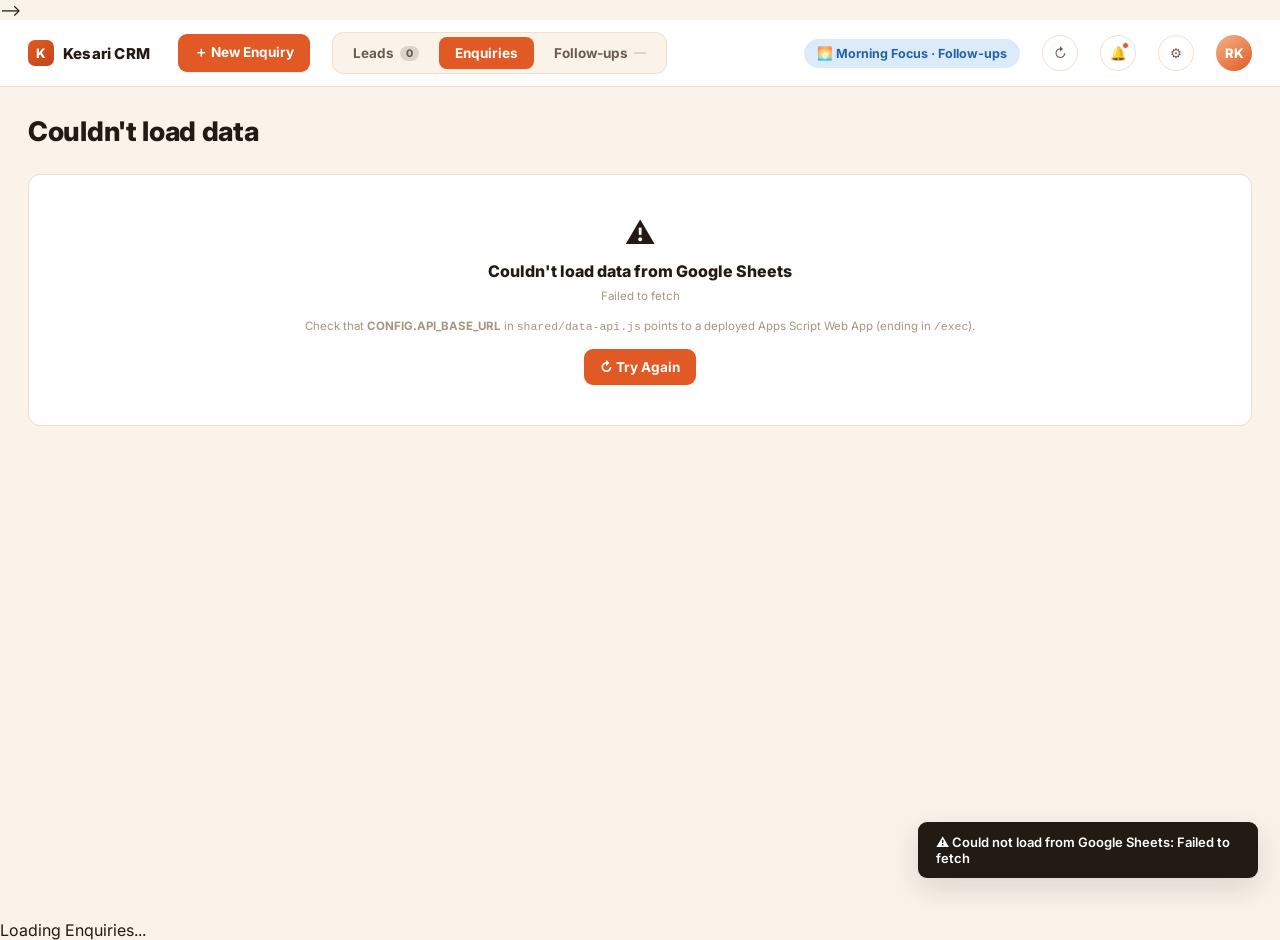
==== enquiries/index.html @ dcc7481c "Initial CRM project" ====
<!-- <!DOCTYPE html>
<html lang="en">
<head>
<meta charset="UTF-8">
<meta name="viewport" content="width=device-width, initial-scale=1.0">
<title>Enquiries — Kesari CRM</title>
<link rel="preconnect" href="https://fonts.googleapis.com">
<link href="https://fonts.googleapis.com/css2?family=Inter:wght@400;500;600;700;800&family=IBM+Plex+Mono:wght@500;600&display=swap" rel="stylesheet">
<link rel="stylesheet" href="../shared/shared.css">
<link rel="stylesheet" href="enquiries.css">
</head>
<body>
<div id="toast-wrap"></div>

<div class="app-shell">
  <div id="navRoot"></div>
  <div class="page" id="pageRoot"></div>
</div>

<!-- New Direct Enquiry overlay -->
<!-- <div class="overlay-backdrop" id="overlayBackdrop">
  <div class="overlay-panel" id="overlayPanel"></div>
</div>

<script src="../shared/data-api.js"></script>
<script src="../shared/shared.js"></script>
<script src="enquiries.js"></script>
</body>
</html> --> -->

<!DOCTYPE html>
<html lang="en">

<head>

<meta charset="UTF-8">
<meta name="viewport" content="width=device-width, initial-scale=1.0">

<title>Kesari CRM • Enquiries</title>

<link rel="preconnect" href="https://fonts.googleapis.com">
<link rel="preconnect" href="https://fonts.gstatic.com" crossorigin>

<link href="https://fonts.googleapis.com/css2?family=Inter:wght@400;500;600;700;800&display=swap" rel="stylesheet">

<link rel="stylesheet" href="../shared/shared.css">
<link rel="stylesheet" href="enquiries.css">

</head>

<body>

<!-- Toast -->
<div id="toast-wrap"></div>

<!-- ==========================================================
APP
=========================================================== -->

<div class="app-shell">

    <!-- Navigation injected from shared.js -->
    <div id="navRoot"></div>

    <!-- Enquiries page -->
    <main
        class="page enquiries-page"
        id="pageRoot">

        <!-- Everything below is rendered from enquiries.js -->

    </main>

</div>

<!-- ==========================================================
NEW ENQUIRY POPUP
=========================================================== -->

<div
class="overlay-backdrop"
id="overlayBackdrop">

    <div
    class="overlay-panel"
    id="overlayPanel">

    </div>

</div>

<!-- ==========================================================
LOADING SCREEN
=========================================================== -->

<div
id="pageLoader"
class="page-loader hidden">

    <div class="loader-box">

        <div class="loader-spinner"></div>

        <div class="loader-text">

            Loading Enquiries...

        </div>

    </div>

</div>

<!-- ==========================================================
SCRIPTS
=========================================================== -->

<script src="../shared/data-api.js"></script>
<script src="../shared/shared.js"></script>
<script src="enquiries.js"></script>

</body>
</html>
---- shared/shared.css ----
/* =====================================================================================
   KESARI CRM — SHARED STYLES  (shared/shared.css)
   Loaded by every page. Page-specific overrides go in that page's own <page>.css,
   loaded AFTER this file, so they can override anything here if needed.
===================================================================================== */

/* ============================= TOKENS ============================= */
:root{
  --bg:#FBF2EA;
  --card:#FFFFFF;
  --border:#F0DFCF;
  --border-strong:#E7CDB5;
  --ink:#231A14;
  --ink-soft:#6B5C4F;
  --ink-faint:#A6957F;
  --accent:#E15A25;
  --accent-dark:#C24518;
  --accent-wash:#FCE7D8;
  --amber:#D98D0B;
  --amber-wash:#FCEDCB;
  --green:#1C8C4E;
  --green-wash:#DEF2E4;
  --red:#D8402E;
  --red-wash:#FBE1DC;
  --blue:#2563A8;
  --blue-wash:#DCEBFA;
  --purple:#7C4FCB;
  --purple-wash:#EAE0FA;
  --teal:#0E8F82;
  --teal-wash:#DBF2EF;
  --radius-sm:8px;
  --radius:12px;
  --radius-lg:18px;
  --shadow-sm:0 1px 2px rgba(35,26,20,.06);
  --shadow-md:0 10px 30px rgba(35,26,20,.14);
  --shadow-lg:0 24px 60px rgba(35,26,20,.28);
  font-size:16px;
}
*{box-sizing:border-box;}
html,body{margin:0;padding:0;}
body{
  background:var(--bg);
  color:var(--ink);
  font-family:'Inter',system-ui,sans-serif;
  -webkit-font-smoothing:antialiased;
  min-height:100vh;
}
.mono{font-family:'IBM Plex Mono',monospace;}
button{font-family:inherit;cursor:pointer;}
input,select,textarea{font-family:inherit;}
a{color:inherit;}
::selection{background:var(--accent-wash);}

/* ============================= LAYOUT ============================= */
.app-shell{min-height:100vh;display:flex;flex-direction:column;}

/* ---- Top nav ---- */
.topnav{
  display:flex;align-items:center;gap:22px;
  padding:12px 28px;background:var(--card);
  border-bottom:1px solid var(--border);
  position:sticky;top:0;z-index:40;
}
.brand{display:flex;align-items:center;gap:9px;font-weight:800;font-size:15px;letter-spacing:.2px;margin-right:6px;}
.brand-mark{width:26px;height:26px;border-radius:7px;background:linear-gradient(145deg,var(--accent),var(--accent-dark));display:flex;align-items:center;justify-content:center;color:#fff;font-size:13px;font-weight:800;}
.new-enquiry-btn{
  background:var(--accent);color:#fff;border:none;border-radius:9px;text-decoration:none;
  padding:10px 16px;font-weight:700;font-size:13.5px;display:inline-flex;align-items:center;gap:7px;
  box-shadow:var(--shadow-sm);transition:transform .12s,background .12s;cursor:pointer;
}
.new-enquiry-btn:hover{background:var(--accent-dark);transform:translateY(-1px);}
.pilltabs{display:flex;gap:4px;background:var(--bg);border:1px solid var(--border);padding:4px;border-radius:11px;}
.pilltabs a,.pilltabs button{
  border:none;background:transparent;padding:8px 16px;border-radius:8px;text-decoration:none;
  font-weight:700;font-size:13.5px;color:var(--ink-soft);transition:all .15s;
  display:flex;align-items:center;gap:6px;white-space:nowrap;cursor:pointer;
}
.pilltabs a.active,.pilltabs button.active{background:var(--accent);color:#fff;box-shadow:var(--shadow-sm);}
.pilltabs .badge{
  background:rgba(0,0,0,.12);color:inherit;font-size:10.5px;padding:1px 6px;border-radius:20px;font-weight:800;
}
.pilltabs a.active .badge,.pilltabs button.active .badge{background:rgba(255,255,255,.28);}
.topnav-spacer{flex:1;}
.focus-banner{
  font-size:12.5px;font-weight:700;color:var(--accent-dark);background:var(--accent-wash);
  padding:7px 13px;border-radius:20px;display:flex;align-items:center;gap:6px;white-space:nowrap;
}
.focus-banner.morning{color:var(--blue);background:var(--blue-wash);}
.icon-btn{
  width:36px;height:36px;border-radius:50%;border:1px solid var(--border);background:var(--card);
  display:flex;align-items:center;justify-content:center;color:var(--ink-soft);position:relative;transition:background .15s;
}
.icon-btn:hover{background:var(--bg);}
.icon-btn .dot{position:absolute;top:6px;right:6px;width:7px;height:7px;border-radius:50%;background:var(--accent);border:1.5px solid var(--card);}
.avatar{
  width:36px;height:36px;border-radius:50%;background:linear-gradient(145deg,#F2B389,var(--accent));
  display:flex;align-items:center;justify-content:center;color:#fff;font-weight:800;font-size:13px;
}

/* ---- Page container ---- */
.page{max-width:1400px;margin:0 auto;padding:28px 28px 80px;width:100%;}
.page-head{display:flex;justify-content:space-between;align-items:flex-end;margin-bottom:22px;flex-wrap:wrap;gap:14px;}
.page-head h1{font-size:27px;margin:0 0 4px;font-weight:800;letter-spacing:-.3px;}
.page-head p{margin:0;color:var(--ink-soft);font-size:14px;}
.date-badge{
  background:var(--card);border:1px solid var(--border);border-radius:9px;padding:9px 14px;
  font-weight:700;font-size:13px;color:var(--ink-soft);display:flex;align-items:center;gap:8px;
}
.link-btn{background:none;border:none;color:var(--accent-dark);font-weight:700;font-size:13.5px;display:flex;align-items:center;gap:5px;padding:0;cursor:pointer;}
.link-btn:hover{text-decoration:underline;}
.export-btn{
  background:var(--accent);color:#fff;border:none;border-radius:9px;padding:9px 16px;font-weight:700;font-size:13px;
}

/* ---- Counter cards ---- */
.counters{display:grid;grid-template-columns:repeat(5,1fr);gap:14px;margin-bottom:24px;}
.counters.cols-4{grid-template-columns:repeat(4,1fr);}
.counters.cols-3{grid-template-columns:repeat(3,1fr);}
.ccard{
  background:var(--card);border:1px solid var(--border);border-radius:var(--radius);
  padding:16px 18px;
}
.ccard .label{font-size:11px;font-weight:800;letter-spacing:.6px;color:var(--ink-faint);text-transform:uppercase;margin-bottom:8px;}
.ccard .value{font-size:26px;font-weight:800;letter-spacing:-.5px;}
.ccard.hero{background:var(--accent);border-color:var(--accent);}
.ccard.hero .label{color:rgba(255,255,255,.8);}
.ccard.hero .value{color:#fff;}
.ccard.warn .value{color:var(--amber);}
.ccard.bad .value{color:var(--red);}
.ccard.good .value{color:var(--green);}

/* ---- Sub tabs / filter row ---- */
.subtabs{display:flex;align-items:center;gap:22px;border-bottom:1px solid var(--border);margin-bottom:16px;flex-wrap:wrap;}
.subtabs button{
  background:none;border:none;padding:10px 2px 12px;font-weight:700;font-size:13.5px;color:var(--ink-faint);
  border-bottom:2.5px solid transparent;display:flex;gap:7px;align-items:center;margin-bottom:-1px;
}
.subtabs button.active{color:var(--ink);border-bottom-color:var(--accent);}
.subtabs button .count{
  background:var(--bg);color:var(--ink-soft);font-size:10.5px;font-weight:800;padding:1px 7px;border-radius:20px;
}
.subtabs button.active .count{background:var(--accent-wash);color:var(--accent-dark);}
.subtabs button .count.red{background:var(--red-wash);color:var(--red);}
.subtabs-tail{flex:1;text-align:right;}

.filters-row{display:flex;align-items:center;gap:10px;margin-bottom:16px;flex-wrap:wrap;}
.chip{
  border:1px solid var(--border);background:var(--card);color:var(--ink-soft);border-radius:20px;
  padding:7px 14px;font-size:12.5px;font-weight:700;transition:all .12s;white-space:nowrap;cursor:pointer;
}
.chip.active{background:var(--accent-wash);border-color:var(--accent);color:var(--accent-dark);}
.chip.small{padding:5px 11px;font-size:11.5px;}
.search-box{
  flex:1;min-width:200px;display:flex;align-items:center;gap:8px;background:var(--card);
  border:1px solid var(--border);border-radius:9px;padding:9px 13px;color:var(--ink-faint);font-size:13px;
  margin-left:auto;
}
.search-box input{border:none;outline:none;background:transparent;flex:1;font-size:13px;color:var(--ink);}
.more-filters{margin-left:auto;color:var(--ink-soft);font-weight:700;font-size:12.5px;display:flex;gap:6px;align-items:center;background:none;border:none;}

/* ---- Table ---- */
.table-wrap{background:var(--card);border:1px solid var(--border);border-radius:var(--radius);overflow:hidden;}
table{width:100%;border-collapse:collapse;}
thead th{
  text-align:left;font-size:10.5px;font-weight:800;text-transform:uppercase;letter-spacing:.5px;
  color:var(--ink-faint);padding:13px 18px;border-bottom:1px solid var(--border);background:#FDF8F3;
}
tbody td{padding:14px 18px;border-bottom:1px solid var(--border);font-size:13.5px;vertical-align:middle;}
tbody tr:last-child td{border-bottom:none;}
tbody tr{transition:background .12s;cursor:pointer;}
tbody tr:hover{background:#FEFAF6;}
.cust{display:flex;align-items:center;gap:10px;font-weight:700;}
.cust-avatar{
  width:32px;height:32px;border-radius:50%;background:var(--accent-wash);color:var(--accent-dark);
  display:flex;align-items:center;justify-content:center;font-weight:800;font-size:11.5px;flex-shrink:0;
}
.cust-sub{font-weight:500;color:var(--ink-faint);font-size:12px;}

/* ---- Source tags (Lead_Source: Website/Facebook/Referral/Walk In/Instagram/WhatsApp/Google Ads/JustDial) ---- */
.tag{display:inline-flex;align-items:center;gap:5px;padding:4px 10px;border-radius:20px;font-size:11.5px;font-weight:700;background:#F0E6DA;color:var(--ink-soft);}
.tag::before{content:'';width:6px;height:6px;border-radius:50%;background:currentColor;}
.tag.Instagram{background:var(--purple-wash);color:var(--purple);}
.tag.Facebook{background:var(--blue-wash);color:var(--blue);}
.tag.Google-Ads{background:var(--amber-wash);color:var(--amber);}
.tag.WhatsApp{background:var(--green-wash);color:var(--green);}
.tag.Website{background:var(--teal-wash);color:var(--teal);}
.tag.Referral{background:var(--purple-wash);color:var(--purple);}
.tag.Walk-In{background:#EFE7E0;color:var(--ink-soft);}
.tag.JustDial{background:var(--red-wash);color:var(--red);}

.attempt-dots{display:inline-flex;gap:4px;vertical-align:middle;margin-left:6px;}
.attempt-dots span{width:6px;height:6px;border-radius:50%;background:var(--border-strong);}
.attempt-dots span.done{background:var(--accent);}

/* ---- Status pills (Status: Active/Scheduled/Hot Lead/Converted/Follow Up/Not Interested/Invalid/Unreachable) ---- */
.status-pill{padding:4px 11px;border-radius:20px;font-size:11px;font-weight:800;display:inline-flex;align-items:center;gap:5px;background:#F0E6DA;color:var(--ink-soft);white-space:nowrap;}
.status-pill.Active{background:var(--blue-wash);color:var(--blue);}
.status-pill.Scheduled{background:var(--amber-wash);color:var(--amber);}
.status-pill.Hot-Lead{background:var(--red-wash);color:var(--red);}
.status-pill.Converted{background:var(--green-wash);color:var(--green);}
.status-pill.Follow-Up{background:var(--purple-wash);color:var(--purple);}
.status-pill.Not-Interested{background:var(--red-wash);color:var(--red);}
.status-pill.Invalid,.status-pill.Unreachable{background:#EFE7E0;color:var(--ink-faint);}
.status-pill.Won{background:var(--green-wash);color:var(--green);}
.status-pill.Lost{background:var(--red-wash);color:var(--red);}
.status-pill.Overdue{background:var(--red-wash);color:var(--red);}
.status-pill.Due{background:var(--amber-wash);color:var(--amber);}

.callbtn{
  width:34px;height:34px;border-radius:50%;background:var(--accent-dark);color:#fff;border:none;
  display:flex;align-items:center;justify-content:center;box-shadow:var(--shadow-sm);
}
.chevbtn{background:none;border:none;color:var(--ink-faint);font-size:16px;}
.empty-row{padding:50px 20px;text-align:center;color:var(--ink-faint);font-size:13.5px;}
.pill-btn{border:1px solid var(--border-strong);background:#fff;border-radius:7px;padding:5px 11px;font-size:11.5px;font-weight:700;cursor:pointer;}
.pill-btn.active{background:var(--accent);color:#fff;border-color:var(--accent);}

/* ============================= OVERLAY ============================= */
.overlay-backdrop{
  position:fixed;inset:0;background:rgba(35,26,20,.45);backdrop-filter:blur(1px);
  display:none;align-items:stretch;justify-content:flex-end;z-index:100;
}
.overlay-backdrop.open{display:flex;}
.overlay-panel{
  width:min(760px,96vw);background:var(--bg);height:100%;overflow-y:auto;box-shadow:var(--shadow-lg);
  animation:slidein .22s ease;
}
@keyframes slidein{from{transform:translateX(24px);opacity:.6;}to{transform:translateX(0);opacity:1;}}
.ov-head{
  background:var(--card);border-bottom:1px solid var(--border);padding:20px 26px;
  display:flex;align-items:center;gap:14px;position:sticky;top:0;z-index:5;flex-wrap:wrap;
}
.ov-close{margin-left:auto;background:var(--bg);border:1px solid var(--border);width:32px;height:32px;border-radius:50%;color:var(--ink-soft);font-size:15px;}
.ov-avatar{width:46px;height:46px;border-radius:50%;background:var(--accent-wash);color:var(--accent-dark);font-weight:800;display:flex;align-items:center;justify-content:center;font-size:16px;flex-shrink:0;}
.ov-title{display:flex;flex-direction:column;gap:5px;}
.ov-title .name{font-weight:800;font-size:17px;}
.ov-title .tags{display:flex;gap:7px;align-items:center;flex-wrap:wrap;}
.timer-chip{
  font-family:'IBM Plex Mono',monospace;font-weight:600;font-size:12px;background:var(--amber-wash);color:var(--amber);
  padding:5px 11px;border-radius:20px;
}
.timer-chip.ok{background:var(--green-wash);color:var(--green);}
.ov-callbtn{
  border:none;border-radius:9px;padding:10px 16px;font-weight:700;font-size:13px;background:var(--green);color:#fff;
  display:flex;align-items:center;gap:7px;
}
.ov-callbtn.ending{background:var(--red);}
.ov-convert{
  border:none;border-radius:9px;padding:10px 16px;font-weight:700;font-size:13px;background:var(--accent);color:#fff;
}
.ov-convert:disabled{background:#EFE0D3;color:var(--ink-faint);cursor:not-allowed;}
.ov-body{padding:22px 26px 100px;display:grid;grid-template-columns:1.15fr 1fr;gap:18px;}
@media (max-width:720px){.ov-body{grid-template-columns:1fr;}}
.ov-col{display:flex;flex-direction:column;gap:16px;}
.ov-card{background:var(--card);border:1px solid var(--border);border-radius:var(--radius);padding:17px 19px;}
.ov-card.accent{border-color:var(--accent);background:#FFFBF8;}
.ov-card-head{display:flex;justify-content:space-between;align-items:center;margin-bottom:12px;}
.ov-card-head .t{font-size:11px;font-weight:800;letter-spacing:.5px;text-transform:uppercase;color:var(--ink-faint);display:flex;align-items:center;gap:7px;}
.reqbadge{font-size:10px;font-weight:800;color:var(--accent-dark);background:var(--accent-wash);padding:2px 8px;border-radius:20px;}
.quote-box{background:var(--bg);border-left:3px solid var(--accent);border-radius:6px;padding:12px 14px;font-size:13.5px;font-style:italic;color:var(--ink-soft);line-height:1.5;}
.dl-grid{display:grid;grid-template-columns:1fr 1fr;gap:12px 18px;font-size:13px;}
.dl-grid .k{color:var(--ink-faint);font-size:10.5px;font-weight:800;text-transform:uppercase;letter-spacing:.4px;margin-bottom:3px;}
.dl-grid .v{font-weight:600;}
.field{margin-bottom:12px;}
.field label{display:block;font-size:11px;font-weight:800;color:var(--ink-soft);margin-bottom:6px;text-transform:uppercase;letter-spacing:.3px;}
.field .opt{font-weight:600;color:var(--ink-faint);text-transform:none;font-size:10.5px;}
.field input, .field select, .field textarea{
  width:100%;border:1px solid var(--border-strong);border-radius:8px;padding:9px 12px;font-size:13.5px;
  background:#fff;color:var(--ink);outline:none;transition:border-color .12s;
}
.field input:focus, .field select:focus, .field textarea:focus{border-color:var(--accent);}
.field.missing input{border-color:var(--red);background:var(--red-wash);}
.field-row{display:flex;gap:10px;}
.field-row .field{flex:1;}
.counter-field{display:flex;align-items:center;justify-content:space-between;background:#fff;border:1px solid var(--border-strong);border-radius:8px;padding:7px 10px;}
.counter-field .lbl{font-size:13px;font-weight:600;}
.counter-field .lbl small{display:block;font-weight:500;color:var(--ink-faint);font-size:10.5px;}
.stepper{display:flex;align-items:center;gap:9px;}
.stepper button{width:24px;height:24px;border-radius:6px;border:1px solid var(--border-strong);background:var(--bg);font-weight:800;color:var(--ink-soft);}
.stepper span{font-weight:800;min-width:14px;text-align:center;}
.outcome-row{display:grid;grid-template-columns:repeat(4,1fr);gap:9px;margin-top:6px;}
.outcome-row.five{grid-template-columns:repeat(5,1fr);}
.outbtn{
  border:1.5px solid var(--border-strong);background:var(--card);border-radius:9px;padding:11px 8px;
  font-weight:700;font-size:12px;text-align:center;transition:all .12s;color:var(--ink);
}
.outbtn:hover{transform:translateY(-1px);box-shadow:var(--shadow-sm);}
.outbtn.pos{border-color:var(--green);color:var(--green);}
.outbtn.pos:hover{background:var(--green-wash);}
.outbtn.neg{border-color:var(--red);color:var(--red);}
.outbtn.neg:hover{background:var(--red-wash);}
.outbtn.neu{border-color:var(--amber);color:var(--amber);}
.outbtn.neu:hover{background:var(--amber-wash);}
.rule-note{
  background:var(--amber-wash);border:1px solid #F0D28A;border-radius:9px;padding:10px 13px;font-size:12px;
  color:#8A5F09;font-weight:600;line-height:1.5;display:flex;gap:8px;
}
.section-divider{height:1px;background:var(--border);margin:4px 0 10px;}

/* ---- Toast ---- */
#toast-wrap{position:fixed;bottom:22px;right:22px;z-index:200;display:flex;flex-direction:column;gap:9px;}
.toast{
  background:var(--ink);color:#fff;padding:12px 18px;border-radius:9px;font-size:13px;font-weight:600;
  box-shadow:var(--shadow-md);display:flex;align-items:center;gap:9px;animation:toastin .2s ease;max-width:340px;
}
.toast.success{background:var(--green);}
.toast.info{background:var(--blue);}
@keyframes toastin{from{opacity:0;transform:translateY(8px);}to{opacity:1;transform:translateY(0);}}

/* ---- misc ---- */
.hint{font-size:11.5px;color:var(--ink-faint);margin-top:6px;}
.footer-note{margin-top:34px;padding-top:18px;border-top:1px solid var(--border);color:var(--ink-faint);font-size:11.5px;text-align:center;}
---- enquiries/enquiries.css ----
/* =====================================================================================
   ENQUIRIES PAGE — page-specific style overrides  (enquiries/enquiries.css)
   Loaded after shared/shared.css. Add Enquiries-only tweaks below.
===================================================================================== */
---- shared/shared.css ----
/* =====================================================================================
   KESARI CRM — SHARED STYLES  (shared/shared.css)
   Loaded by every page. Page-specific overrides go in that page's own <page>.css,
   loaded AFTER this file, so they can override anything here if needed.
===================================================================================== */

/* ============================= TOKENS ============================= */
:root{
  --bg:#FBF2EA;
  --card:#FFFFFF;
  --border:#F0DFCF;
  --border-strong:#E7CDB5;
  --ink:#231A14;
  --ink-soft:#6B5C4F;
  --ink-faint:#A6957F;
  --accent:#E15A25;
  --accent-dark:#C24518;
  --accent-wash:#FCE7D8;
  --amber:#D98D0B;
  --amber-wash:#FCEDCB;
  --green:#1C8C4E;
  --green-wash:#DEF2E4;
  --red:#D8402E;
  --red-wash:#FBE1DC;
  --blue:#2563A8;
  --blue-wash:#DCEBFA;
  --purple:#7C4FCB;
  --purple-wash:#EAE0FA;
  --teal:#0E8F82;
  --teal-wash:#DBF2EF;
  --radius-sm:8px;
  --radius:12px;
  --radius-lg:18px;
  --shadow-sm:0 1px 2px rgba(35,26,20,.06);
  --shadow-md:0 10px 30px rgba(35,26,20,.14);
  --shadow-lg:0 24px 60px rgba(35,26,20,.28);
  font-size:16px;
}
*{box-sizing:border-box;}
html,body{margin:0;padding:0;}
body{
  background:var(--bg);
  color:var(--ink);
  font-family:'Inter',system-ui,sans-serif;
  -webkit-font-smoothing:antialiased;
  min-height:100vh;
}
.mono{font-family:'IBM Plex Mono',monospace;}
button{font-family:inherit;cursor:pointer;}
input,select,textarea{font-family:inherit;}
a{color:inherit;}
::selection{background:var(--accent-wash);}

/* ============================= LAYOUT ============================= */
.app-shell{min-height:100vh;display:flex;flex-direction:column;}

/* ---- Top nav ---- */
.topnav{
  display:flex;align-items:center;gap:22px;
  padding:12px 28px;background:var(--card);
  border-bottom:1px solid var(--border);
  position:sticky;top:0;z-index:40;
}
.brand{display:flex;align-items:center;gap:9px;font-weight:800;font-size:15px;letter-spacing:.2px;margin-right:6px;}
.brand-mark{width:26px;height:26px;border-radius:7px;background:linear-gradient(145deg,var(--accent),var(--accent-dark));display:flex;align-items:center;justify-content:center;color:#fff;font-size:13px;font-weight:800;}
.new-enquiry-btn{
  background:var(--accent);color:#fff;border:none;border-radius:9px;text-decoration:none;
  padding:10px 16px;font-weight:700;font-size:13.5px;display:inline-flex;align-items:center;gap:7px;
  box-shadow:var(--shadow-sm);transition:transform .12s,background .12s;cursor:pointer;
}
.new-enquiry-btn:hover{background:var(--accent-dark);transform:translateY(-1px);}
.pilltabs{display:flex;gap:4px;background:var(--bg);border:1px solid var(--border);padding:4px;border-radius:11px;}
.pilltabs a,.pilltabs button{
  border:none;background:transparent;padding:8px 16px;border-radius:8px;text-decoration:none;
  font-weight:700;font-size:13.5px;color:var(--ink-soft);transition:all .15s;
  display:flex;align-items:center;gap:6px;white-space:nowrap;cursor:pointer;
}
.pilltabs a.active,.pilltabs button.active{background:var(--accent);color:#fff;box-shadow:var(--shadow-sm);}
.pilltabs .badge{
  background:rgba(0,0,0,.12);color:inherit;font-size:10.5px;padding:1px 6px;border-radius:20px;font-weight:800;
}
.pilltabs a.active .badge,.pilltabs button.active .badge{background:rgba(255,255,255,.28);}
.topnav-spacer{flex:1;}
.focus-banner{
  font-size:12.5px;font-weight:700;color:var(--accent-dark);background:var(--accent-wash);
  padding:7px 13px;border-radius:20px;display:flex;align-items:center;gap:6px;white-space:nowrap;
}
.focus-banner.morning{color:var(--blue);background:var(--blue-wash);}
.icon-btn{
  width:36px;height:36px;border-radius:50%;border:1px solid var(--border);background:var(--card);
  display:flex;align-items:center;justify-content:center;color:var(--ink-soft);position:relative;transition:background .15s;
}
.icon-btn:hover{background:var(--bg);}
.icon-btn .dot{position:absolute;top:6px;right:6px;width:7px;height:7px;border-radius:50%;background:var(--accent);border:1.5px solid var(--card);}
.avatar{
  width:36px;height:36px;border-radius:50%;background:linear-gradient(145deg,#F2B389,var(--accent));
  display:flex;align-items:center;justify-content:center;color:#fff;font-weight:800;font-size:13px;
}

/* ---- Page container ---- */
.page{max-width:1400px;margin:0 auto;padding:28px 28px 80px;width:100%;}
.page-head{display:flex;justify-content:space-between;align-items:flex-end;margin-bottom:22px;flex-wrap:wrap;gap:14px;}
.page-head h1{font-size:27px;margin:0 0 4px;font-weight:800;letter-spacing:-.3px;}
.page-head p{margin:0;color:var(--ink-soft);font-size:14px;}
.date-badge{
  background:var(--card);border:1px solid var(--border);border-radius:9px;padding:9px 14px;
  font-weight:700;font-size:13px;color:var(--ink-soft);display:flex;align-items:center;gap:8px;
}
.link-btn{background:none;border:none;color:var(--accent-dark);font-weight:700;font-size:13.5px;display:flex;align-items:center;gap:5px;padding:0;cursor:pointer;}
.link-btn:hover{text-decoration:underline;}
.export-btn{
  background:var(--accent);color:#fff;border:none;border-radius:9px;padding:9px 16px;font-weight:700;font-size:13px;
}

/* ---- Counter cards ---- */
.counters{display:grid;grid-template-columns:repeat(5,1fr);gap:14px;margin-bottom:24px;}
.counters.cols-4{grid-template-columns:repeat(4,1fr);}
.counters.cols-3{grid-template-columns:repeat(3,1fr);}
.ccard{
  background:var(--card);border:1px solid var(--border);border-radius:var(--radius);
  padding:16px 18px;
}
.ccard .label{font-size:11px;font-weight:800;letter-spacing:.6px;color:var(--ink-faint);text-transform:uppercase;margin-bottom:8px;}
.ccard .value{font-size:26px;font-weight:800;letter-spacing:-.5px;}
.ccard.hero{background:var(--accent);border-color:var(--accent);}
.ccard.hero .label{color:rgba(255,255,255,.8);}
.ccard.hero .value{color:#fff;}
.ccard.warn .value{color:var(--amber);}
.ccard.bad .value{color:var(--red);}
.ccard.good .value{color:var(--green);}

/* ---- Sub tabs / filter row ---- */
.subtabs{display:flex;align-items:center;gap:22px;border-bottom:1px solid var(--border);margin-bottom:16px;flex-wrap:wrap;}
.subtabs button{
  background:none;border:none;padding:10px 2px 12px;font-weight:700;font-size:13.5px;color:var(--ink-faint);
  border-bottom:2.5px solid transparent;display:flex;gap:7px;align-items:center;margin-bottom:-1px;
}
.subtabs button.active{color:var(--ink);border-bottom-color:var(--accent);}
.subtabs button .count{
  background:var(--bg);color:var(--ink-soft);font-size:10.5px;font-weight:800;padding:1px 7px;border-radius:20px;
}
.subtabs button.active .count{background:var(--accent-wash);color:var(--accent-dark);}
.subtabs button .count.red{background:var(--red-wash);color:var(--red);}
.subtabs-tail{flex:1;text-align:right;}

.filters-row{display:flex;align-items:center;gap:10px;margin-bottom:16px;flex-wrap:wrap;}
.chip{
  border:1px solid var(--border);background:var(--card);color:var(--ink-soft);border-radius:20px;
  padding:7px 14px;font-size:12.5px;font-weight:700;transition:all .12s;white-space:nowrap;cursor:pointer;
}
.chip.active{background:var(--accent-wash);border-color:var(--accent);color:var(--accent-dark);}
.chip.small{padding:5px 11px;font-size:11.5px;}
.search-box{
  flex:1;min-width:200px;display:flex;align-items:center;gap:8px;background:var(--card);
  border:1px solid var(--border);border-radius:9px;padding:9px 13px;color:var(--ink-faint);font-size:13px;
  margin-left:auto;
}
.search-box input{border:none;outline:none;background:transparent;flex:1;font-size:13px;color:var(--ink);}
.more-filters{margin-left:auto;color:var(--ink-soft);font-weight:700;font-size:12.5px;display:flex;gap:6px;align-items:center;background:none;border:none;}

/* ---- Table ---- */
.table-wrap{background:var(--card);border:1px solid var(--border);border-radius:var(--radius);overflow:hidden;}
table{width:100%;border-collapse:collapse;}
thead th{
  text-align:left;font-size:10.5px;font-weight:800;text-transform:uppercase;letter-spacing:.5px;
  color:var(--ink-faint);padding:13px 18px;border-bottom:1px solid var(--border);background:#FDF8F3;
}
tbody td{padding:14px 18px;border-bottom:1px solid var(--border);font-size:13.5px;vertical-align:middle;}
tbody tr:last-child td{border-bottom:none;}
tbody tr{transition:background .12s;cursor:pointer;}
tbody tr:hover{background:#FEFAF6;}
.cust{display:flex;align-items:center;gap:10px;font-weight:700;}
.cust-avatar{
  width:32px;height:32px;border-radius:50%;background:var(--accent-wash);color:var(--accent-dark);
  display:flex;align-items:center;justify-content:center;font-weight:800;font-size:11.5px;flex-shrink:0;
}
.cust-sub{font-weight:500;color:var(--ink-faint);font-size:12px;}

/* ---- Source tags (Lead_Source: Website/Facebook/Referral/Walk In/Instagram/WhatsApp/Google Ads/JustDial) ---- */
.tag{display:inline-flex;align-items:center;gap:5px;padding:4px 10px;border-radius:20px;font-size:11.5px;font-weight:700;background:#F0E6DA;color:var(--ink-soft);}
.tag::before{content:'';width:6px;height:6px;border-radius:50%;background:currentColor;}
.tag.Instagram{background:var(--purple-wash);color:var(--purple);}
.tag.Facebook{background:var(--blue-wash);color:var(--blue);}
.tag.Google-Ads{background:var(--amber-wash);color:var(--amber);}
.tag.WhatsApp{background:var(--green-wash);color:var(--green);}
.tag.Website{background:var(--teal-wash);color:var(--teal);}
.tag.Referral{background:var(--purple-wash);color:var(--purple);}
.tag.Walk-In{background:#EFE7E0;color:var(--ink-soft);}
.tag.JustDial{background:var(--red-wash);color:var(--red);}

.attempt-dots{display:inline-flex;gap:4px;vertical-align:middle;margin-left:6px;}
.attempt-dots span{width:6px;height:6px;border-radius:50%;background:var(--border-strong);}
.attempt-dots span.done{background:var(--accent);}

/* ---- Status pills (Status: Active/Scheduled/Hot Lead/Converted/Follow Up/Not Interested/Invalid/Unreachable) ---- */
.status-pill{padding:4px 11px;border-radius:20px;font-size:11px;font-weight:800;display:inline-flex;align-items:center;gap:5px;background:#F0E6DA;color:var(--ink-soft);white-space:nowrap;}
.status-pill.Active{background:var(--blue-wash);color:var(--blue);}
.status-pill.Scheduled{background:var(--amber-wash);color:var(--amber);}
.status-pill.Hot-Lead{background:var(--red-wash);color:var(--red);}
.status-pill.Converted{background:var(--green-wash);color:var(--green);}
.status-pill.Follow-Up{background:var(--purple-wash);color:var(--purple);}
.status-pill.Not-Interested{background:var(--red-wash);color:var(--red);}
.status-pill.Invalid,.status-pill.Unreachable{background:#EFE7E0;color:var(--ink-faint);}
.status-pill.Won{background:var(--green-wash);color:var(--green);}
.status-pill.Lost{background:var(--red-wash);color:var(--red);}
.status-pill.Overdue{background:var(--red-wash);color:var(--red);}
.status-pill.Due{background:var(--amber-wash);color:var(--amber);}

.callbtn{
  width:34px;height:34px;border-radius:50%;background:var(--accent-dark);color:#fff;border:none;
  display:flex;align-items:center;justify-content:center;box-shadow:var(--shadow-sm);
}
.chevbtn{background:none;border:none;color:var(--ink-faint);font-size:16px;}
.empty-row{padding:50px 20px;text-align:center;color:var(--ink-faint);font-size:13.5px;}
.pill-btn{border:1px solid var(--border-strong);background:#fff;border-radius:7px;padding:5px 11px;font-size:11.5px;font-weight:700;cursor:pointer;}
.pill-btn.active{background:var(--accent);color:#fff;border-color:var(--accent);}

/* ============================= OVERLAY ============================= */
.overlay-backdrop{
  position:fixed;inset:0;background:rgba(35,26,20,.45);backdrop-filter:blur(1px);
  display:none;align-items:stretch;justify-content:flex-end;z-index:100;
}
.overlay-backdrop.open{display:flex;}
.overlay-panel{
  width:min(760px,96vw);background:var(--bg);height:100%;overflow-y:auto;box-shadow:var(--shadow-lg);
  animation:slidein .22s ease;
}
@keyframes slidein{from{transform:translateX(24px);opacity:.6;}to{transform:translateX(0);opacity:1;}}
.ov-head{
  background:var(--card);border-bottom:1px solid var(--border);padding:20px 26px;
  display:flex;align-items:center;gap:14px;position:sticky;top:0;z-index:5;flex-wrap:wrap;
}
.ov-close{margin-left:auto;background:var(--bg);border:1px solid var(--border);width:32px;height:32px;border-radius:50%;color:var(--ink-soft);font-size:15px;}
.ov-avatar{width:46px;height:46px;border-radius:50%;background:var(--accent-wash);color:var(--accent-dark);font-weight:800;display:flex;align-items:center;justify-content:center;font-size:16px;flex-shrink:0;}
.ov-title{display:flex;flex-direction:column;gap:5px;}
.ov-title .name{font-weight:800;font-size:17px;}
.ov-title .tags{display:flex;gap:7px;align-items:center;flex-wrap:wrap;}
.timer-chip{
  font-family:'IBM Plex Mono',monospace;font-weight:600;font-size:12px;background:var(--amber-wash);color:var(--amber);
  padding:5px 11px;border-radius:20px;
}
.timer-chip.ok{background:var(--green-wash);color:var(--green);}
.ov-callbtn{
  border:none;border-radius:9px;padding:10px 16px;font-weight:700;font-size:13px;background:var(--green);color:#fff;
  display:flex;align-items:center;gap:7px;
}
.ov-callbtn.ending{background:var(--red);}
.ov-convert{
  border:none;border-radius:9px;padding:10px 16px;font-weight:700;font-size:13px;background:var(--accent);color:#fff;
}
.ov-convert:disabled{background:#EFE0D3;color:var(--ink-faint);cursor:not-allowed;}
.ov-body{padding:22px 26px 100px;display:grid;grid-template-columns:1.15fr 1fr;gap:18px;}
@media (max-width:720px){.ov-body{grid-template-columns:1fr;}}
.ov-col{display:flex;flex-direction:column;gap:16px;}
.ov-card{background:var(--card);border:1px solid var(--border);border-radius:var(--radius);padding:17px 19px;}
.ov-card.accent{border-color:var(--accent);background:#FFFBF8;}
.ov-card-head{display:flex;justify-content:space-between;align-items:center;margin-bottom:12px;}
.ov-card-head .t{font-size:11px;font-weight:800;letter-spacing:.5px;text-transform:uppercase;color:var(--ink-faint);display:flex;align-items:center;gap:7px;}
.reqbadge{font-size:10px;font-weight:800;color:var(--accent-dark);background:var(--accent-wash);padding:2px 8px;border-radius:20px;}
.quote-box{background:var(--bg);border-left:3px solid var(--accent);border-radius:6px;padding:12px 14px;font-size:13.5px;font-style:italic;color:var(--ink-soft);line-height:1.5;}
.dl-grid{display:grid;grid-template-columns:1fr 1fr;gap:12px 18px;font-size:13px;}
.dl-grid .k{color:var(--ink-faint);font-size:10.5px;font-weight:800;text-transform:uppercase;letter-spacing:.4px;margin-bottom:3px;}
.dl-grid .v{font-weight:600;}
.field{margin-bottom:12px;}
.field label{display:block;font-size:11px;font-weight:800;color:var(--ink-soft);margin-bottom:6px;text-transform:uppercase;letter-spacing:.3px;}
.field .opt{font-weight:600;color:var(--ink-faint);text-transform:none;font-size:10.5px;}
.field input, .field select, .field textarea{
  width:100%;border:1px solid var(--border-strong);border-radius:8px;padding:9px 12px;font-size:13.5px;
  background:#fff;color:var(--ink);outline:none;transition:border-color .12s;
}
.field input:focus, .field select:focus, .field textarea:focus{border-color:var(--accent);}
.field.missing input{border-color:var(--red);background:var(--red-wash);}
.field-row{display:flex;gap:10px;}
.field-row .field{flex:1;}
.counter-field{display:flex;align-items:center;justify-content:space-between;background:#fff;border:1px solid var(--border-strong);border-radius:8px;padding:7px 10px;}
.counter-field .lbl{font-size:13px;font-weight:600;}
.counter-field .lbl small{display:block;font-weight:500;color:var(--ink-faint);font-size:10.5px;}
.stepper{display:flex;align-items:center;gap:9px;}
.stepper button{width:24px;height:24px;border-radius:6px;border:1px solid var(--border-strong);background:var(--bg);font-weight:800;color:var(--ink-soft);}
.stepper span{font-weight:800;min-width:14px;text-align:center;}
.outcome-row{display:grid;grid-template-columns:repeat(4,1fr);gap:9px;margin-top:6px;}
.outcome-row.five{grid-template-columns:repeat(5,1fr);}
.outbtn{
  border:1.5px solid var(--border-strong);background:var(--card);border-radius:9px;padding:11px 8px;
  font-weight:700;font-size:12px;text-align:center;transition:all .12s;color:var(--ink);
}
.outbtn:hover{transform:translateY(-1px);box-shadow:var(--shadow-sm);}
.outbtn.pos{border-color:var(--green);color:var(--green);}
.outbtn.pos:hover{background:var(--green-wash);}
.outbtn.neg{border-color:var(--red);color:var(--red);}
.outbtn.neg:hover{background:var(--red-wash);}
.outbtn.neu{border-color:var(--amber);color:var(--amber);}
.outbtn.neu:hover{background:var(--amber-wash);}
.rule-note{
  background:var(--amber-wash);border:1px solid #F0D28A;border-radius:9px;padding:10px 13px;font-size:12px;
  color:#8A5F09;font-weight:600;line-height:1.5;display:flex;gap:8px;
}
.section-divider{height:1px;background:var(--border);margin:4px 0 10px;}

/* ---- Toast ---- */
#toast-wrap{position:fixed;bottom:22px;right:22px;z-index:200;display:flex;flex-direction:column;gap:9px;}
.toast{
  background:var(--ink);color:#fff;padding:12px 18px;border-radius:9px;font-size:13px;font-weight:600;
  box-shadow:var(--shadow-md);display:flex;align-items:center;gap:9px;animation:toastin .2s ease;max-width:340px;
}
.toast.success{background:var(--green);}
.toast.info{background:var(--blue);}
@keyframes toastin{from{opacity:0;transform:translateY(8px);}to{opacity:1;transform:translateY(0);}}

/* ---- misc ---- */
.hint{font-size:11.5px;color:var(--ink-faint);margin-top:6px;}
.footer-note{margin-top:34px;padding-top:18px;border-top:1px solid var(--border);color:var(--ink-faint);font-size:11.5px;text-align:center;}
---- enquiries/enquiries.css ----
/* =====================================================================================
   ENQUIRIES PAGE — page-specific style overrides  (enquiries/enquiries.css)
   Loaded after shared/shared.css. Add Enquiries-only tweaks below.
===================================================================================== */
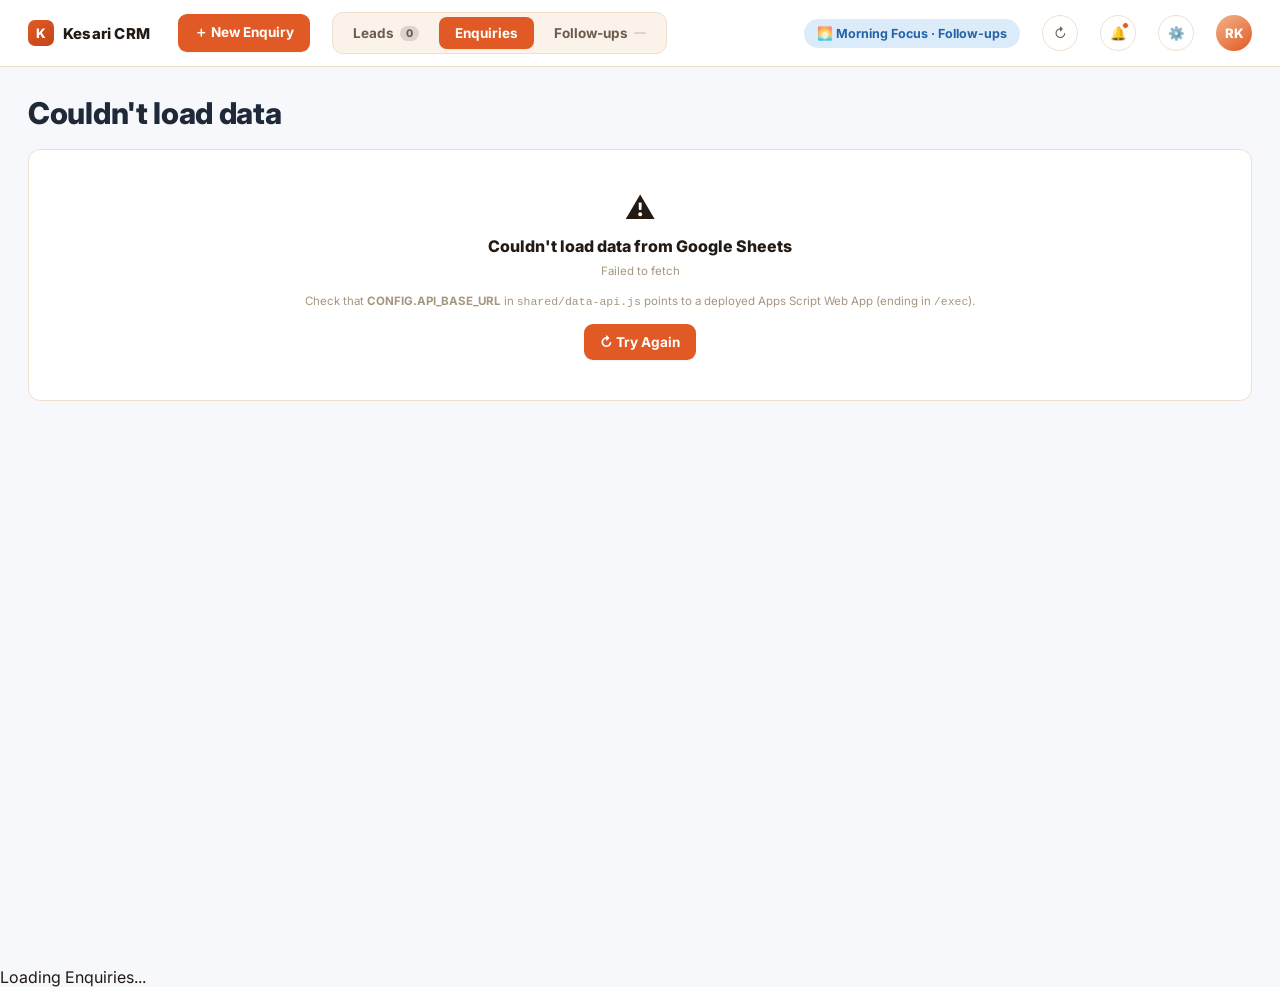
==== commit 40c8f89d: "Update enquiries page layout and UI, prepare website deployment" ====
--- a/enquiries/index.html
+++ b/enquiries/index.html
@@ -1,32 +1,4 @@
-<!-- <!DOCTYPE html>
-<html lang="en">
-<head>
-<meta charset="UTF-8">
-<meta name="viewport" content="width=device-width, initial-scale=1.0">
-<title>Enquiries — Kesari CRM</title>
-<link rel="preconnect" href="https://fonts.googleapis.com">
-<link href="https://fonts.googleapis.com/css2?family=Inter:wght@400;500;600;700;800&family=IBM+Plex+Mono:wght@500;600&display=swap" rel="stylesheet">
-<link rel="stylesheet" href="../shared/shared.css">
-<link rel="stylesheet" href="enquiries.css">
-</head>
-<body>
-<div id="toast-wrap"></div>
 
-<div class="app-shell">
-  <div id="navRoot"></div>
-  <div class="page" id="pageRoot"></div>
-</div>
-
-<!-- New Direct Enquiry overlay -->
-<!-- <div class="overlay-backdrop" id="overlayBackdrop">
-  <div class="overlay-panel" id="overlayPanel"></div>
-</div>
-
-<script src="../shared/data-api.js"></script>
-<script src="../shared/shared.js"></script>
-<script src="enquiries.js"></script>
-</body>
-</html> --> -->
 
 <!DOCTYPE html>
 <html lang="en">
@@ -111,6 +83,7 @@
 
 </div>
 
+
 <!-- ==========================================================
 SCRIPTS
 =========================================================== -->
--- a/enquiries/enquiries.css
+++ b/enquiries/enquiries.css
@@ -1,4 +1,1213 @@
-/* =====================================================================================
-   ENQUIRIES PAGE — page-specific style overrides  (enquiries/enquiries.css)
-   Loaded after shared/shared.css. Add Enquiries-only tweaks below.
-===================================================================================== */
+/* ==========================================================
+   ENQUIRIES PAGE
+   LAYOUT FOUNDATION
+========================================================== */
+
+html,
+body{
+    min-height:100%;
+    margin:0;
+    padding:0;
+    overflow-x:hidden;
+    overflow-y:auto;
+    background:#F7F8FB;
+    font-family:"Inter",sans-serif;
+}
+
+.app-shell{
+    min-height:100vh;
+    display:flex;
+    flex-direction:column;
+}
+
+/* ----------------------------------------------------------
+   PAGE
+---------------------------------------------------------- */
+
+.enquiries-page{
+    display:flex;
+    flex-direction:column;
+    min-height:100vh;
+    width:100%;
+    overflow:visible;
+    padding-bottom:32px;
+}
+
+/* ----------------------------------------------------------
+   HEADER
+---------------------------------------------------------- */
+
+.page-head{
+    display:flex;
+    justify-content:space-between;
+    align-items:flex-start;
+    margin-bottom:18px;
+}
+
+.page-head h1{
+    margin:0;
+    font-size:30px;
+    font-weight:800;
+    color:#1F2937;
+}
+
+.page-head p{
+    margin-top:6px;
+    color:#6B7280;
+    font-size:14px;
+}
+
+/* ----------------------------------------------------------
+   KPI CARDS
+---------------------------------------------------------- */
+
+.counters{
+    display:grid;
+    gap:18px;
+    margin-bottom:20px;
+}
+
+.cols-3{
+    grid-template-columns:repeat(3,1fr);
+}
+
+.ccard{
+    background:#fff;
+    border:1px solid #E7EAF0;
+    border-radius:16px;
+    padding:20px;
+    box-shadow:0 6px 16px rgba(15,23,42,.05);
+}
+
+.ccard .label{
+    font-size:12px;
+    text-transform:uppercase;
+    font-weight:700;
+    color:#9CA3AF;
+}
+
+.ccard .value{
+    margin-top:8px;
+    font-size:34px;
+    font-weight:800;
+}
+
+.ccard.good .value{
+    color:#16A34A;
+}
+
+.ccard.bad .value{
+    color:#DC2626;
+}
+
+/* ----------------------------------------------------------
+   MAIN LAYOUT
+---------------------------------------------------------- */
+
+.enquiries-layout{
+
+    flex:1;
+
+    display:grid;
+
+    grid-template-columns:300px 1fr;
+
+    gap:18px;
+
+    overflow:hidden;
+
+    min-height:0;
+
+}
+
+/* ----------------------------------------------------------
+   LEFT SIDEBAR
+---------------------------------------------------------- */
+
+.enquiry-sidebar{
+    display:flex;
+    flex-direction:column;
+    background:#FFFFFF;
+    border:1px solid #E7EAF0;
+    border-radius:18px;
+    overflow:hidden;
+    min-height:0;
+}
+
+/* ----------------------------------------------------------
+   RIGHT CONTENT
+---------------------------------------------------------- */
+
+
+/* ----------------------------------------------------------
+   WORKSPACE
+---------------------------------------------------------- */
+
+.workspace{
+
+    display:flex;
+
+    flex-direction:column;
+
+    gap:22px;
+
+    min-height:max-content;
+
+}
+
+
+
+.workspace-left,
+.workspace-right{
+    display:flex;
+    flex-direction:column;
+    gap:22px;
+}
+/* ==========================================================
+   SIDEBAR
+========================================================== */
+
+.sidebar-top{
+    padding:18px;
+    background:#FFFFFF;
+    border-bottom:1px solid #EDF1F5;
+}
+
+/* ==========================================================
+   SEARCH
+========================================================== */
+
+.queue-search{
+    width:100%;
+    height:44px;
+    padding:0 16px;
+    border:1px solid #D8E0EA;
+    border-radius:12px;
+    background:#FAFBFC;
+    font-size:14px;
+    transition:.25s;
+}
+
+.queue-search:focus{
+    outline:none;
+    border-color:#1565C0;
+    background:#FFFFFF;
+    box-shadow:0 0 0 4px rgba(21,101,192,.10);
+}
+
+/* ==========================================================
+   QUEUE SWITCH
+========================================================== */
+
+.queue-switch{
+    display:flex;
+    gap:10px;
+    padding:14px 16px;
+    border-bottom:1px solid #EDF1F5;
+    background:#FFFFFF;
+}
+
+.queue-switch button{
+    flex:1;
+    height:40px;
+    border:none;
+    border-radius:10px;
+    cursor:pointer;
+    background:#F3F4F6;
+    color:#4B5563;
+    font-weight:700;
+    font-size:14px;
+    transition:.25s;
+}
+
+.queue-switch button:hover{
+    background:#E5E7EB;
+}
+
+.queue-switch button.active{
+    background:#E85D1F;
+    color:#FFFFFF;
+}
+
+/* ==========================================================
+   QUEUE LIST
+========================================================== */
+
+.queue-list{
+    flex:1;
+    overflow-y:auto;
+    padding:16px;
+    background:#FAFBFC;
+}
+
+/* ==========================================================
+   SCROLLBAR
+========================================================== */
+
+.queue-list::-webkit-scrollbar{
+    width:8px;
+}
+
+.queue-list::-webkit-scrollbar-track{
+    background:transparent;
+}
+
+.queue-list::-webkit-scrollbar-thumb{
+    background:#D2D8DF;
+    border-radius:20px;
+}
+
+.queue-list::-webkit-scrollbar-thumb:hover{
+    background:#B6BDC7;
+}
+
+/* ==========================================================
+   QUEUE CARD
+========================================================== */
+
+.queue-card{
+    background:#FFFFFF;
+    border:1px solid #E5E7EB;
+    border-radius:16px;
+    padding:16px;
+    margin-bottom:14px;
+    cursor:pointer;
+    transition:.25s;
+}
+
+.queue-card:hover{
+    transform:translateY(-2px);
+    border-color:#CBD5E1;
+    box-shadow:0 12px 28px rgba(15,23,42,.08);
+}
+
+/* ==========================================================
+   ACTIVE CARD
+========================================================== */
+
+.queue-card.active{
+    border-color:#E85D1F;
+    box-shadow:0 0 0 2px rgba(232,93,31,.18);
+}
+
+/* ==========================================================
+   CUSTOMER NAME
+========================================================== */
+
+.queue-name{
+    font-size:16px;
+    font-weight:800;
+    color:#111827;
+    margin-bottom:6px;
+}
+
+/* ==========================================================
+   MOBILE
+========================================================== */
+
+.queue-mobile{
+    font-size:13px;
+    color:#6B7280;
+    margin-bottom:12px;
+}
+
+/* ==========================================================
+   DESTINATION
+========================================================== */
+
+.queue-destination{
+    font-size:14px;
+    font-weight:700;
+    color:#374151;
+    margin-bottom:14px;
+}
+
+/* ==========================================================
+   FOOTER
+========================================================== */
+
+.queue-footer{
+    display:flex;
+    justify-content:space-between;
+    align-items:center;
+}
+
+/* ==========================================================
+   STATUS PILLS
+========================================================== */
+
+.status-pill{
+    display:inline-flex;
+    align-items:center;
+    justify-content:center;
+    padding:5px 12px;
+    border-radius:30px;
+    font-size:12px;
+    font-weight:700;
+    line-height:1;
+}
+
+.status-pill.converted{
+    background:#DCFCE7;
+    color:#15803D;
+}
+
+.status-pill.follow-up{
+    background:#EDE9FE;
+    color:#6D28D9;
+}
+
+.status-pill.hot{
+    background:#FEE2E2;
+    color:#B91C1C;
+}
+
+.status-pill.pending{
+    background:#FEF3C7;
+    color:#B45309;
+}
+
+/* ==========================================================
+   OWNER
+========================================================== */
+
+.queue-footer small{
+    font-size:12px;
+    color:#6B7280;
+    font-weight:600;
+}
+
+/* ==========================================================
+   EMPTY STATE
+========================================================== */
+
+.empty-row{
+    padding:40px 20px;
+    text-align:center;
+    color:#9CA3AF;
+    font-size:14px;
+}
+
+/* ==========================================================
+   SIDEBAR ANIMATION
+========================================================== */
+
+.queue-card,
+.queue-switch button,
+.queue-search{
+    transition:
+        background .25s,
+        border .25s,
+        box-shadow .25s,
+        transform .25s;
+}
+
+/* ==========================================================
+   CUSTOMER HEADER
+========================================================== */
+
+.customer-header{
+
+    display:flex;
+
+    align-items:flex-start;
+
+    gap:22px;
+
+    padding:24px;
+
+    background:#FFFFFF;
+
+    border:1px solid #E7EAF0;
+
+    border-radius:18px;
+
+    box-shadow:0 8px 22px rgba(15,23,42,.05);
+
+}
+
+/* ==========================================================
+   AVATAR
+========================================================== */
+
+.customer-avatar{
+
+    width:78px;
+
+    height:78px;
+
+    border-radius:50%;
+
+    background:linear-gradient(135deg,#E85D1F,#FF8A4C);
+
+    color:#FFFFFF;
+
+    display:flex;
+
+    justify-content:center;
+
+    align-items:center;
+
+    flex-shrink:0;
+
+    font-size:28px;
+
+    font-weight:800;
+
+    letter-spacing:.5px;
+
+}
+
+/* ==========================================================
+   CUSTOMER INFO
+========================================================== */
+
+.customer-info{
+
+    flex:1;
+
+}
+
+.customer-info h2{
+
+    margin:0;
+
+    font-size:28px;
+
+    font-weight:800;
+
+    color:#1F2937;
+
+}
+
+.customer-meta{
+
+    display:flex;
+
+    flex-wrap:wrap;
+
+    gap:14px;
+
+    margin-top:10px;
+
+    font-size:14px;
+
+    color:#6B7280;
+
+}
+
+.customer-meta span{
+
+    display:flex;
+
+    align-items:center;
+
+    gap:6px;
+
+}
+
+/* ==========================================================
+   RIGHT SIDE
+========================================================== */
+
+.customer-right{
+
+    display:flex;
+
+    flex-direction:column;
+
+    align-items:flex-end;
+
+    gap:14px;
+
+}
+
+/* ==========================================================
+   STATUS BADGE
+========================================================== */
+
+.customer-status{
+
+    display:flex;
+
+    justify-content:flex-end;
+
+}
+
+.customer-status .status-pill{
+
+    padding:8px 18px;
+
+    border-radius:30px;
+
+    font-size:13px;
+
+    font-weight:700;
+
+}
+
+/* ==========================================================
+   PRIORITY BADGE
+========================================================== */
+
+.priority-badge{
+
+    display:inline-flex;
+
+    align-items:center;
+
+    justify-content:center;
+
+    padding:8px 16px;
+
+    border-radius:999px;
+
+    font-size:13px;
+
+    font-weight:700;
+
+}
+
+.priority-high{
+
+    background:#FEE2E2;
+
+    color:#B91C1C;
+
+}
+
+.priority-medium{
+
+    background:#FEF3C7;
+
+    color:#B45309;
+
+}
+
+.priority-low{
+
+    background:#DCFCE7;
+
+    color:#166534;
+
+}
+
+/* ==========================================================
+   QUICK ACTIONS
+========================================================== */
+
+.customer-actions{
+
+    display:flex;
+
+    gap:10px;
+
+    margin-top:18px;
+
+}
+
+.customer-action{
+
+    width:42px;
+
+    height:42px;
+
+    border:none;
+
+    border-radius:12px;
+
+    background:#F4F6F9;
+
+    display:flex;
+
+    justify-content:center;
+
+    align-items:center;
+
+    cursor:pointer;
+
+    transition:.25s;
+
+    font-size:18px;
+
+}
+
+.customer-action:hover{
+
+    transform:translateY(-2px);
+
+    background:#E9EEF5;
+
+    box-shadow:0 6px 18px rgba(15,23,42,.10);
+
+}
+
+/* ==========================================================
+   PROGRESS TRACKER
+========================================================== */
+
+
+
+
+
+.progress-step-title{
+
+    font-size:12px;
+
+    color:#6B7280;
+
+    margin-bottom:4px;
+
+}
+
+.progress-step-value{
+
+    font-size:14px;
+
+    font-weight:700;
+
+    color:#374151;
+
+}
+
+/* ==========================================================
+BOOKING PROGRESS
+========================================================== */
+
+.progress-wrap{
+
+    display:flex;
+
+    gap:16px;
+
+    margin-top:10px;
+
+}
+
+.progress-step{
+
+    flex:1;
+
+    background:#F3F4F6;
+
+    border-radius:12px;
+
+    padding:14px;
+
+    text-align:center;
+
+    font-weight:700;
+
+    color:#6B7280;
+
+    transition:.3s;
+
+}
+
+.progress-step.done{
+
+    background:#DCFCE7;
+
+    color:#166534;
+
+    border:1px solid #86EFAC;
+
+}
+
+.progress-step.done .progress-step-value{
+
+    color:#166534;
+
+}
+
+.progress-step.active{
+
+    background:#DBEAFE;
+
+}
+
+.progress-step.active .progress-step-value{
+
+    color:#1D4ED8;
+
+}
+
+/* ==========================================================
+   CUSTOMER STATS
+========================================================== */
+
+.customer-stats{
+
+    display:flex;
+
+    gap:16px;
+
+    margin-top:18px;
+
+}
+
+.customer-stat{
+
+    background:#F8FAFC;
+
+    border-radius:12px;
+
+    padding:14px 18px;
+
+    min-width:110px;
+
+    text-align:center;
+
+}
+
+.customer-stat-value{
+
+    font-size:22px;
+
+    font-weight:800;
+
+    color:#1F2937;
+
+}
+
+.customer-stat-label{
+
+    margin-top:4px;
+
+    font-size:12px;
+
+    color:#6B7280;
+
+}
+
+/* ==========================================================
+   RESPONSIVE
+========================================================== */
+
+@media(max-width:900px){
+
+.customer-header{
+
+    flex-direction:column;
+
+}
+
+.customer-right{
+
+    width:100%;
+
+    align-items:flex-start;
+
+}
+
+.customer-actions{
+
+    flex-wrap:wrap;
+
+}
+
+.customer-stats{
+
+    flex-wrap:wrap;
+
+}
+
+}
+/* neww */
+/* ==========================================================
+CUSTOMER HEADER V2
+========================================================== */
+
+.customer-header{
+
+    display:flex;
+
+    justify-content:space-between;
+
+    align-items:center;
+
+    background:#fff;
+
+    border:1px solid #E5E7EB;
+
+    border-radius:18px;
+
+    padding:24px;
+
+    margin-bottom:24px;
+
+}
+
+.customer-left{
+
+    display:flex;
+
+    align-items:center;
+
+    gap:20px;
+
+}
+
+.customer-avatar{
+
+    width:72px;
+
+    height:72px;
+
+    border-radius:50%;
+
+    background:linear-gradient(135deg,#ff8a3d,#f15a24);
+
+    color:#fff;
+
+    display:flex;
+
+    justify-content:center;
+
+    align-items:center;
+
+    font-size:28px;
+
+    font-weight:800;
+
+    flex-shrink:0;
+
+}
+
+.customer-details h2{
+
+    margin:0;
+
+    font-size:30px;
+
+    font-weight:700;
+
+}
+
+.customer-meta{
+
+    margin-top:10px;
+
+    display:flex;
+
+    flex-wrap:wrap;
+
+    gap:18px;
+
+    color:#6B7280;
+
+    font-size:14px;
+
+}
+
+.customer-right{
+
+    display:flex;
+
+    flex-direction:column;
+
+    align-items:flex-end;
+
+    gap:16px;
+
+}
+
+.customer-badges{
+
+    display:flex;
+
+    gap:10px;
+
+}
+
+.quick-actions{
+
+    display:flex;
+
+    gap:10px;
+
+}
+
+.quick-actions button{
+
+    width:42px;
+
+    height:42px;
+
+    border-radius:50%;
+
+    border:1px solid #E5E7EB;
+
+    background:#fff;
+
+    cursor:pointer;
+
+    font-size:18px;
+
+    transition:.25s;
+
+}
+
+.quick-actions button:hover{
+
+    background:#F5F7FA;
+
+    transform:translateY(-2px);
+
+}
+
+/* ==========================================================
+WORKSPACE V2
+========================================================== */
+
+.workspace{
+
+    display:flex;
+
+    flex-direction:column;
+
+    gap:24px;
+
+}
+
+.workspace-grid{
+
+    display:grid;
+
+    grid-template-columns:1.2fr 0.8fr;
+
+    gap:22px;
+
+    align-items:start;
+
+}
+.workspace-left,
+.workspace-right{
+
+    display:flex;
+
+    flex-direction:column;
+
+    gap:24px;
+    min-width:0;
+
+}
+
+.detail-card{
+
+    background:#fff;
+
+    border:1px solid #E5E7EB;
+
+    border-radius:18px;
+
+    padding:22px;
+
+    box-shadow:0 4px 12px rgba(0,0,0,.04);
+
+}
+
+.detail-title{
+
+    font-size:16px;
+
+    font-weight:700;
+
+    margin-bottom:20px;
+
+    color:#1F2937;
+
+}
+
+.detail-grid{
+
+    display:grid;
+
+    grid-template-columns:1fr 1fr;
+
+    gap:18px;
+
+}
+
+.detail-grid label{
+
+    display:block;
+
+    font-size:12px;
+
+    color:#6B7280;
+
+    margin-bottom:6px;
+
+    text-transform:uppercase;
+
+}
+
+.detail-grid p{
+
+    margin:0;
+
+    font-weight:600;
+
+    color:#111827;
+
+}
+
+.stats-grid{
+    display:grid;
+    grid-template-columns:repeat(3, minmax(0, 1fr));
+    gap:14px;
+}
+
+.stat-box{
+    background:#F8FAFC;
+    border:1px solid #E5E7EB;
+    border-radius:14px;
+    padding:16px;
+    min-height:96px;
+    display:flex;
+    flex-direction:column;
+    justify-content:center;
+}
+
+.stat-value{
+    font-size:24px;
+    font-weight:800;
+    color:#111827;
+    line-height:1.1;
+}
+
+.stat-label{
+    margin-top:6px;
+    font-size:12px;
+    font-weight:700;
+    color:#6B7280;
+    text-transform:uppercase;
+    letter-spacing:.04em;
+}
+
+@media(max-width:1100px){
+
+    .stats-grid{
+        grid-template-columns:1fr;
+    }
+
+}
+
+/* ==========================================================
+TIMELINE
+========================================================== */
+
+.timeline{
+
+    position:relative;
+
+    margin-top:12px;
+
+    padding-left:24px;
+
+}
+
+.timeline::before{
+
+    content:"";
+
+    position:absolute;
+
+    left:9px;
+
+    top:8px;
+
+    bottom:8px;
+
+    width:2px;
+
+    background:#E5E7EB;
+
+}
+
+.timeline-item{
+
+    position:relative;
+
+    display:flex;
+
+    gap:16px;
+
+    margin-bottom:22px;
+
+}
+
+.timeline-item:last-child{
+
+    margin-bottom:0;
+
+}
+
+.timeline-dot{
+
+    width:18px;
+
+    height:18px;
+
+    border-radius:50%;
+
+    background:#D1D5DB;
+
+    border:3px solid #fff;
+
+    box-shadow:0 0 0 2px #E5E7EB;
+
+    flex-shrink:0;
+
+    z-index:2;
+
+}
+
+.timeline-item.done .timeline-dot{
+
+    background:#22C55E;
+
+    box-shadow:0 0 0 2px #22C55E;
+
+}
+
+.timeline-content{
+
+    flex:1;
+
+}
+
+.timeline-title{
+
+    font-weight:700;
+
+    color:#1F2937;
+
+    margin-bottom:4px;
+
+}
+
+.timeline-time{
+
+    font-size:13px;
+
+    color:#6B7280;
+
+}
+
+.detail-actions{
+
+    display:flex;
+
+    justify-content:flex-end;
+
+    gap:12px;
+
+    margin-top:30px;
+
+    padding-top:18px;
+
+    border-top:1px solid #E5E7EB;
+
+}
